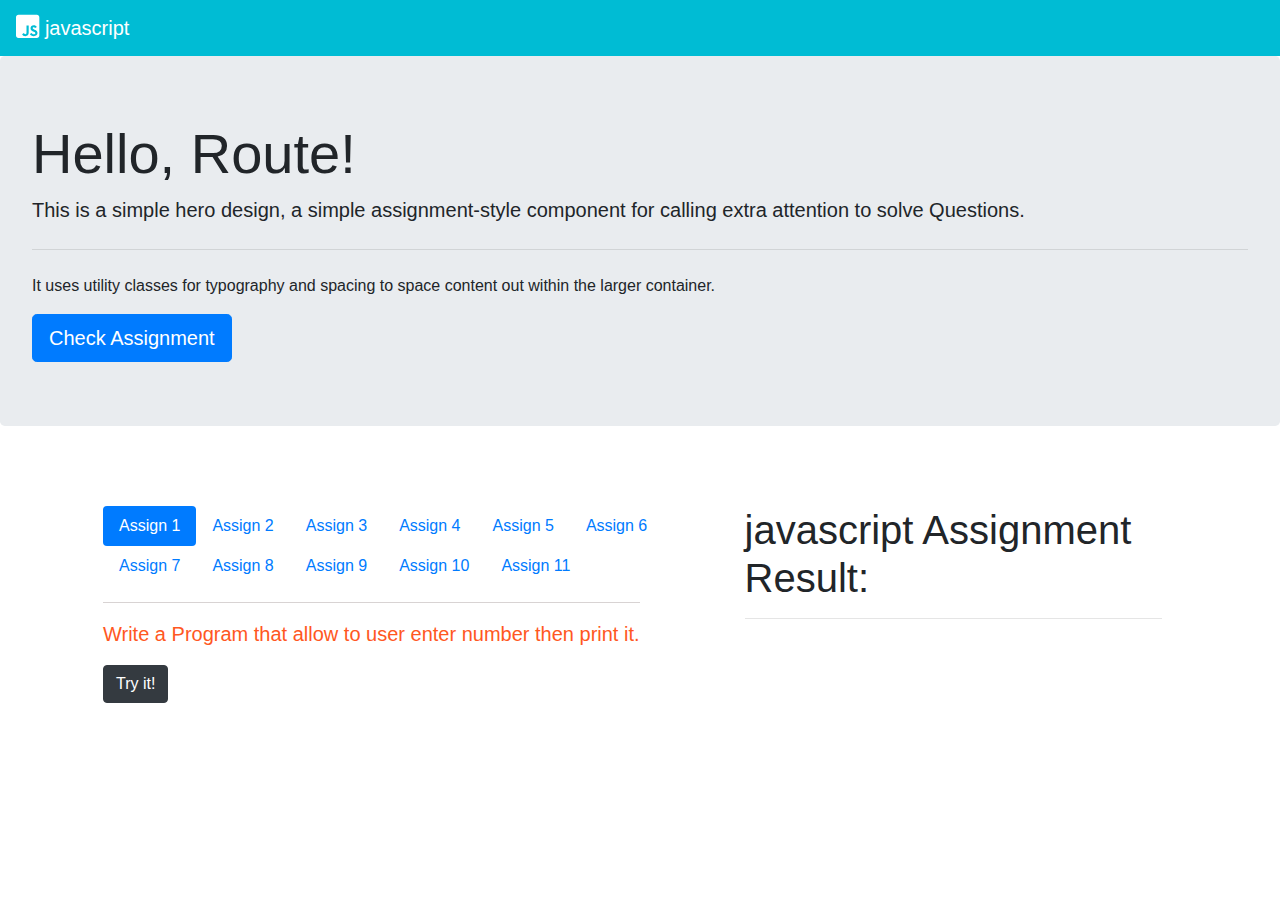
==== 2/index.html @ bfd9d740 "i didn't work in assiment 2 yet, i jsut upload working file" ====
<!DOCTYPE html>
<html lang="en">
<head>
    <title>Java script - Assignment 1</title>

    <meta name="discription" content="">
    <meta name="keywords" content="">
    <meta name="Auther" content="Mohamed Elsayed">
    
    <!-- font awesome -->
    <link rel="stylesheet" href="css/all.min.css">
    <link rel="stylesheet" href="css/bootstrap.min.css">
    <link rel="stylesheet" href="css/style.css">

</head>
<body>
<!-- As a link -->
<nav class="navbar sticky-top navbar-dark" style="background-color: #00bcd4;">
        <a class="navbar-brand" href="index.html">
            <i class="fab fa-js-square fa-lg d-inline-block align-top"></i>
            javascript
          </a>
  </nav>
  </nav>
    <section class="page">
        <div class="jumbotron">
            <h1 class="display-4">Hello, Route!</h1>
            <p class="lead">This is a simple hero design, a simple assignment-style component for calling extra attention to solve Questions.</p>
            <hr class="my-4">
            <p>It uses utility classes for typography and spacing to space content out within the larger container.</p>
            <a class="btn btn-primary btn-lg" href="#assignment" role="button">Check Assignment</a>
        </div>
        <div class="container p-5">
            <div class="row">
                <div class="col-md-7">
                        <div class="row">
                                <div class="nav nav-pills mb-3" id="pills-tab" role="tablist">
                                    <a class="nav-link active" id="pills-assign1-tab" data-toggle="pill" href="#pills-assign1"
                                        role="tab" aria-controls="pills-assign1" aria-selected="true">Assign 1</a>
                                    <a class="nav-link" id="pills-assign2-tab" data-toggle="pill" href="#pills-assign2"
                                        role="tab" aria-controls="pills-assign2" aria-selected="false">Assign 2</a>
                                    <a class="nav-link" id="pills-assign3-tab" data-toggle="pill"
                                        href="#pills-assign3" role="tab" aria-controls="pills-assign3"
                                        aria-selected="false">Assign 3</a>
                                    <a class="nav-link" id="pills-assign4-tab" data-toggle="pill"
                                        href="#pills-assign4" role="tab" aria-controls="pills-assign4"
                                        aria-selected="false">Assign 4</a>
                                    <a class="nav-link" id="pills-assign5-tab" data-toggle="pill"
                                        href="#pills-assign5" role="tab" aria-controls="pills-assign5"
                                        aria-selected="false">Assign 5</a>
                                    <a class="nav-link" id="pills-assign6-tab" data-toggle="pill"
                                        href="#pills-assign6" role="tab" aria-controls="pills-assign6"
                                        aria-selected="false">Assign 6</a>
                                    <a class="nav-link" id="pills-assign7-tab" data-toggle="pill"
                                        href="#pills-assign7" role="tab" aria-controls="pills-assign7"
                                        aria-selected="false">Assign 7</a>
                                    <a class="nav-link" id="pills-assign8-tab" data-toggle="pill"
                                        href="#pills-assign8" role="tab" aria-controls="pills-assign8"
                                        aria-selected="false">Assign 8</a>
                                    <a class="nav-link" id="pills-assign9-tab" data-toggle="pill"
                                        href="#pills-assign9" role="tab" aria-controls="pills-assign9"
                                        aria-selected="false">Assign 9</a>
                                    <a class="nav-link" id="pills-assign10-tab" data-toggle="pill"
                                        href="#pills-assign10" role="tab" aria-controls="pills-assign10"
                                        aria-selected="false">Assign 10</a>
                                    <a class="nav-link" id="pills-assign11-tab" data-toggle="pill"
                                        href="#pills-assign11" role="tab" aria-controls="pills-assign11"
                                        aria-selected="false">Assign 11</a>
                                </div>

                                <div class="tab-content" id="pills-tabContent">
                                    <div class="tab-pane fade show active" id="pills-assign1" role="tabpanel"
                                        aria-labelledby="pills-assign1-tab">
                                        <p class="lead">Write a Program that allow to user enter number then print it.</p>
                                        <button id="assignment" onclick="assignOne();" class="btn btn-dark">Try it!</button>
                                    </div>
                                    <div class="tab-pane fade" id="pills-assign2" role="tabpanel"
                                        aria-labelledby="pills-assign2-tab">
                                        <p class="lead">Write a program that take number form user then print yesy if that number can divide by 3 and 4 otherwise print no.</p>
                                        <button onclick="assignTwo();" class="btn btn-dark">Try it!</button>
                                    </div>
                                    <div class="tab-pane fade" id="pills-assign3" role="tabpanel"
                                        aria-labelledby="pills-assign3-tab">
                                        <p class="lead">Write a program that allows the user to insert 2 intgers then print the max.</p>
                                        <button onclick="assignThree();" class="btn btn-dark">Try it!</button>
                                    </div>
                                    <div class="tab-pane fade" id="pills-assign4" role="tabpanel"
                                        aria-labelledby="pills-assign4-tab">
                                        <p class="lead">Write a program that allows the user to insert an integer then print negative if it is negative number otherwise print positive.</p>
                                        <button onclick="assignFour();" class="btn btn-dark">Try it!</button>
                                    </div>
                                    <div class="tab-pane fade" id="pills-assign5" role="tabpanel"
                                        aria-labelledby="pills-assign5-tab">
                                        <p class="lead">Write a program that that take 3 inegers from user then print the max element and the min element.</p>
                                        <button onclick="assignFive();" class="btn btn-dark">Try it!</button>
                                    </div>
                                    <div class="tab-pane fade" id="pills-assign6" role="tabpanel"
                                        aria-labelledby="pills-assign6-tab">
                                        <p class="lead">Write a program that allows the user to insert integer number then check if a number is even or odd.</p>
                                        <button onclick="assignSix();" class="btn btn-dark">Try it!</button>
                                    </div>
                                    <div class="tab-pane fade" id="pills-assign7" role="tabpanel"
                                        aria-labelledby="pills-assign7-tab">
                                        <p class="lead">Write a program that take character from user then if it is vowel chars (a,e,i,o,u) then print vowel otherwise print consonant.</p>
                                        <button onclick="assignSeven();" class="btn btn-dark">Try it!</button>
                                    </div>
                                    <div class="tab-pane fade" id="pills-assign8" role="tabpanel"
                                        aria-labelledby="pills-assign8-tab">
                                        <p class="lead">Write a program that allows user to insert integer then print al number between 1 to that's number.</p>
                                        <button onclick="assignEight();" class="btn btn-dark">Try it!</button>
                                    </div>
                                    <div class="tab-pane fade" id="pills-assign9" role="tabpanel"
                                        aria-labelledby="pills-assign9-tab">
                                        <p class="lead">Write a program that allows user to insert integer then print a multiplication table up to 12.</p>
                                        <button onclick="assignNine();" class="btn btn-dark">Try it!</button>
                                    </div>
                                    <div class="tab-pane fade" id="pills-assign10" role="tabpanel"
                                        aria-labelledby="pills-assign10-tab">
                                        <p class="lead">Write a program that allows to user to insert number then print all even number between 1 to this number.</p>
                                        <button onclick="assignTen();" class="btn btn-dark">Try it!</button>
                                    </div>
                                    <div class="tab-pane fade" id="pills-assign11" role="tabpanel"
                                        aria-labelledby="pills-assign11-tab">
                                        <p class="lead">Write a program that take two integers then print the power.</p>
                                        <button onclick="assignEleven();" class="btn btn-dark">Try it!</button>
                                    </div>
                                </div>
                        </div>
    
                </div>
                <div class="col-md-5">
                    <h1 class="r-title">javascript Assignment Result:</h1>
                    <hr>
                    <div id="result"></div>
                </div>
            </div>
        </div>
    </section>


<!-- javascript files   -->
    <script src="js/jquery-3.4.1.slim.min.js"></script>
    <script src="js/all.min.js"></script>
    <script src="js/popper.min.js"></script>
    <script src="js/bootstrap.min.js"></script>
    <script src="js/js-main.js"></script>
</body>
</html>
---- 2/css/style.css ----
/*
Auther: Mohamed Elsayed
Theme Name: Fokir

first color:
second color:
*/
/*start first section*/
.page .r-title{
    font-size: 2.5rem;
    font-weight: 300;
}
.page .tab-content .lead{
    color: #ff5722;
    font-weight: 500;
    border-top: 1px solid rgb(216, 211, 211);
    padding-top: 1rem;
}
.page strong{
    color: #0a15aa;
    font-size: 1.3rem;
}
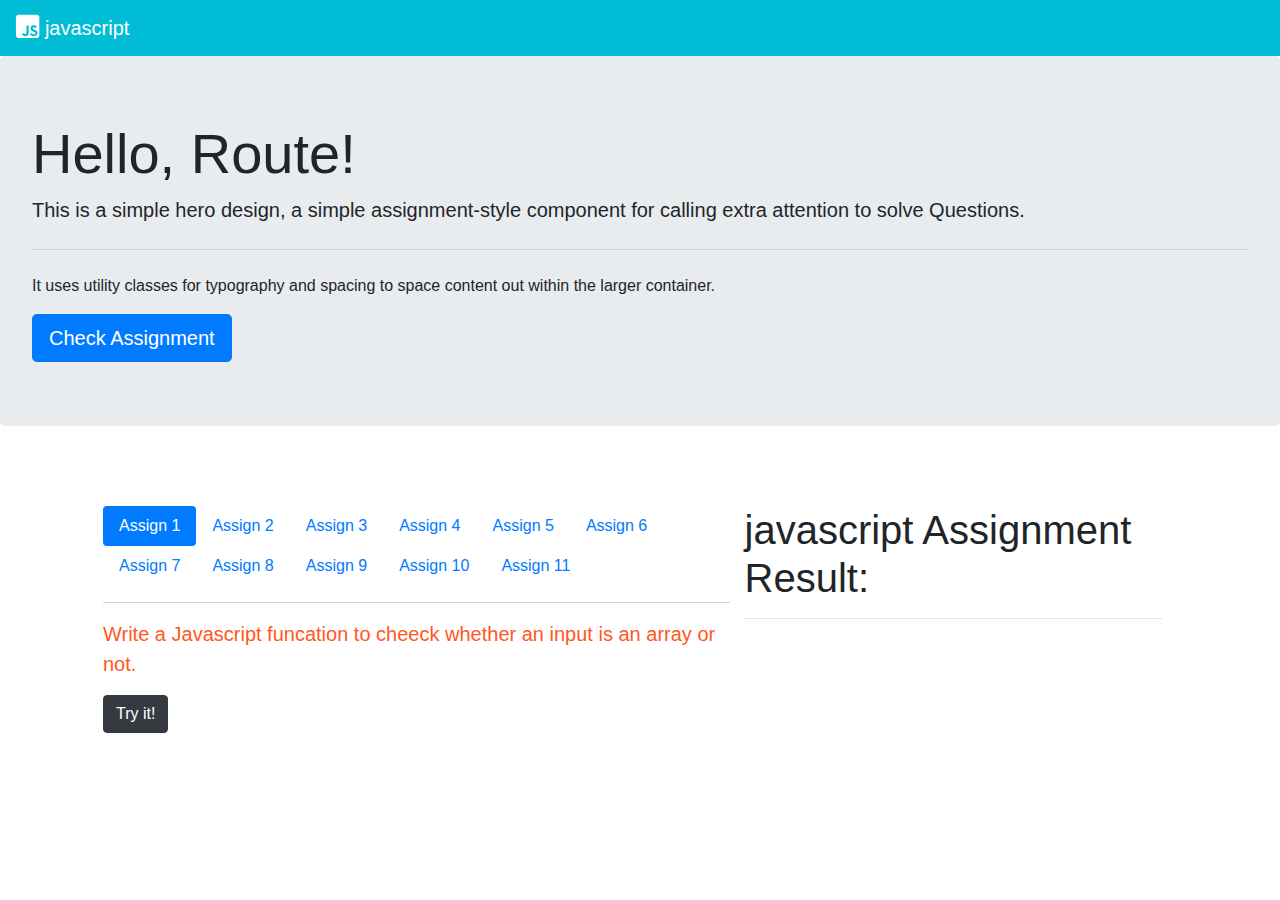
==== commit 0464eaf6: "update js assiment 2 solving" ====
--- a/2/index.html
+++ b/2/index.html
@@ -71,37 +71,37 @@
                                 <div class="tab-content" id="pills-tabContent">
                                     <div class="tab-pane fade show active" id="pills-assign1" role="tabpanel"
                                         aria-labelledby="pills-assign1-tab">
-                                        <p class="lead">Write a Program that allow to user enter number then print it.</p>
+                                        <p class="lead">Write a Javascript funcation to cheeck whether an input is an array or not.</p>
                                         <button id="assignment" onclick="assignOne();" class="btn btn-dark">Try it!</button>
                                     </div>
                                     <div class="tab-pane fade" id="pills-assign2" role="tabpanel"
                                         aria-labelledby="pills-assign2-tab">
-                                        <p class="lead">Write a program that take number form user then print yesy if that number can divide by 3 and 4 otherwise print no.</p>
+                                        <p class="lead">Write a Javascript funcation to get the current date when click on a button.</p>
                                         <button onclick="assignTwo();" class="btn btn-dark">Try it!</button>
                                     </div>
                                     <div class="tab-pane fade" id="pills-assign3" role="tabpanel"
                                         aria-labelledby="pills-assign3-tab">
-                                        <p class="lead">Write a program that allows the user to insert 2 intgers then print the max.</p>
+                                        <p class="lead">Write a Javascript funcation to test whether a date is a weekend ir Not.</p>
                                         <button onclick="assignThree();" class="btn btn-dark">Try it!</button>
                                     </div>
                                     <div class="tab-pane fade" id="pills-assign4" role="tabpanel"
                                         aria-labelledby="pills-assign4-tab">
-                                        <p class="lead">Write a program that allows the user to insert an integer then print negative if it is negative number otherwise print positive.</p>
+                                        <p class="lead">Write a Javascript program to get the product price when enter product name.</p>
                                         <button onclick="assignFour();" class="btn btn-dark">Try it!</button>
                                     </div>
                                     <div class="tab-pane fade" id="pills-assign5" role="tabpanel"
                                         aria-labelledby="pills-assign5-tab">
-                                        <p class="lead">Write a program that that take 3 inegers from user then print the max element and the min element.</p>
+                                        <p class="lead">Write a Javascript program to get the volum of cylinder(using objects).</p>
                                         <button onclick="assignFive();" class="btn btn-dark">Try it!</button>
                                     </div>
                                     <div class="tab-pane fade" id="pills-assign6" role="tabpanel"
                                         aria-labelledby="pills-assign6-tab">
-                                        <p class="lead">Write a program that allows the user to insert integer number then check if a number is even or odd.</p>
+                                        <p class="lead">Dispalying the object in a Loop.</p>
                                         <button onclick="assignSix();" class="btn btn-dark">Try it!</button>
                                     </div>
                                     <div class="tab-pane fade" id="pills-assign7" role="tabpanel"
                                         aria-labelledby="pills-assign7-tab">
-                                        <p class="lead">Write a program that take character from user then if it is vowel chars (a,e,i,o,u) then print vowel otherwise print consonant.</p>
+                                        <p class="lead">Write a Javascript program which prints the elements of this following array.</p>
                                         <button onclick="assignSeven();" class="btn btn-dark">Try it!</button>
                                     </div>
                                     <div class="tab-pane fade" id="pills-assign8" role="tabpanel"
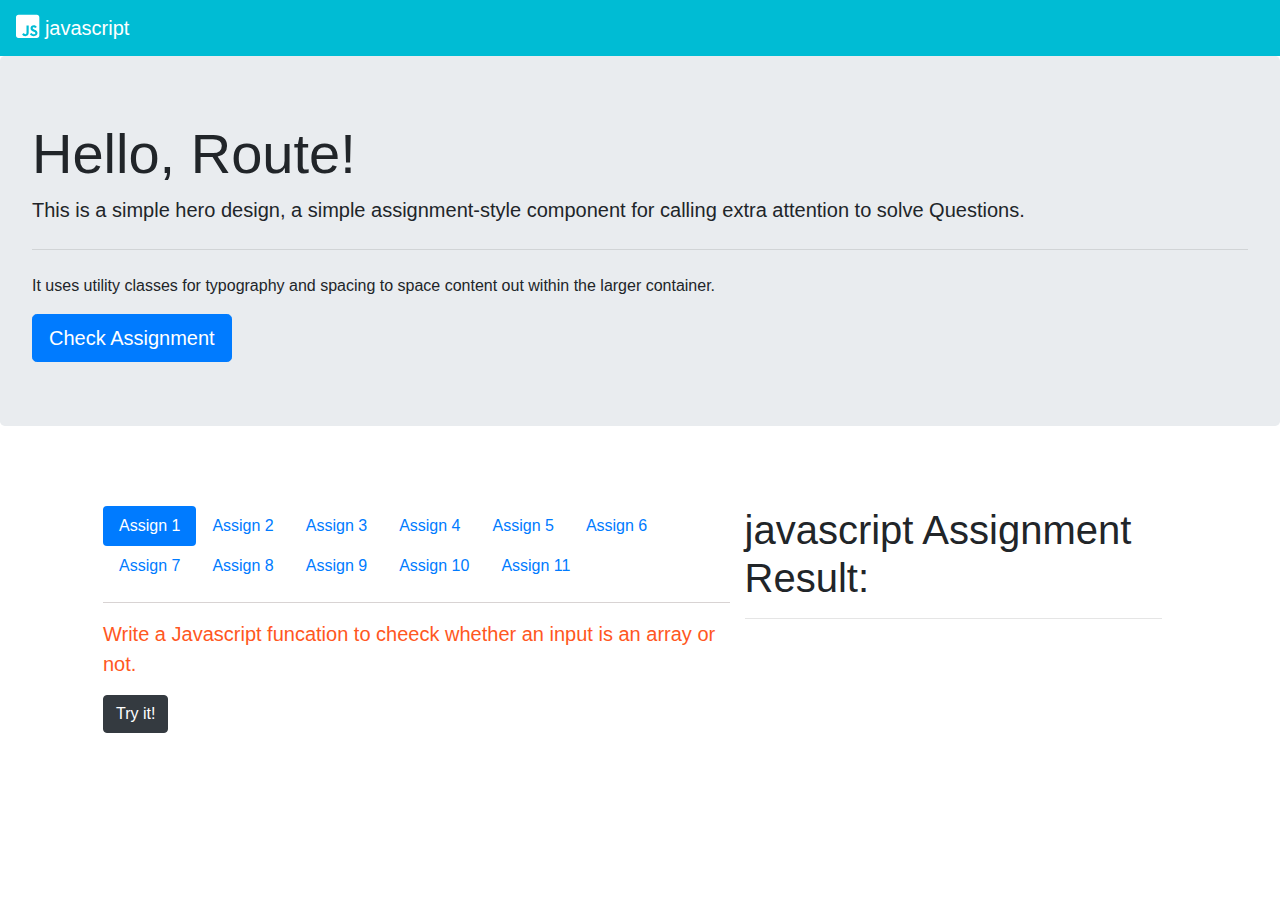
==== commit f28fc42d: "finished the second js assiments" ====
--- a/2/index.html
+++ b/2/index.html
@@ -106,22 +106,22 @@
                                     </div>
                                     <div class="tab-pane fade" id="pills-assign8" role="tabpanel"
                                         aria-labelledby="pills-assign8-tab">
-                                        <p class="lead">Write a program that allows user to insert integer then print al number between 1 to that's number.</p>
+                                        <p class="lead">Write a Javascript program to compute th sum of each individual index value from tow array with individual values.</p>
                                         <button onclick="assignEight();" class="btn btn-dark">Try it!</button>
                                     </div>
                                     <div class="tab-pane fade" id="pills-assign9" role="tabpanel"
                                         aria-labelledby="pills-assign9-tab">
-                                        <p class="lead">Write a program that allows user to insert integer then print a multiplication table up to 12.</p>
+                                        <p class="lead">Write a Javascript program to compute the union of tow arrays.</p>
                                         <button onclick="assignNine();" class="btn btn-dark">Try it!</button>
                                     </div>
                                     <div class="tab-pane fade" id="pills-assign10" role="tabpanel"
                                         aria-labelledby="pills-assign10-tab">
-                                        <p class="lead">Write a program that allows to user to insert number then print all even number between 1 to this number.</p>
+                                        <p class="lead">Write a Javascript program funcation to check that an array is contain a specific element or not.</p>
                                         <button onclick="assignTen();" class="btn btn-dark">Try it!</button>
                                     </div>
                                     <div class="tab-pane fade" id="pills-assign11" role="tabpanel"
                                         aria-labelledby="pills-assign11-tab">
-                                        <p class="lead">Write a program that take two integers then print the power.</p>
+                                        <p class="lead">Write a Javascript funcation to get the last day of month.</p>
                                         <button onclick="assignEleven();" class="btn btn-dark">Try it!</button>
                                     </div>
                                 </div>
